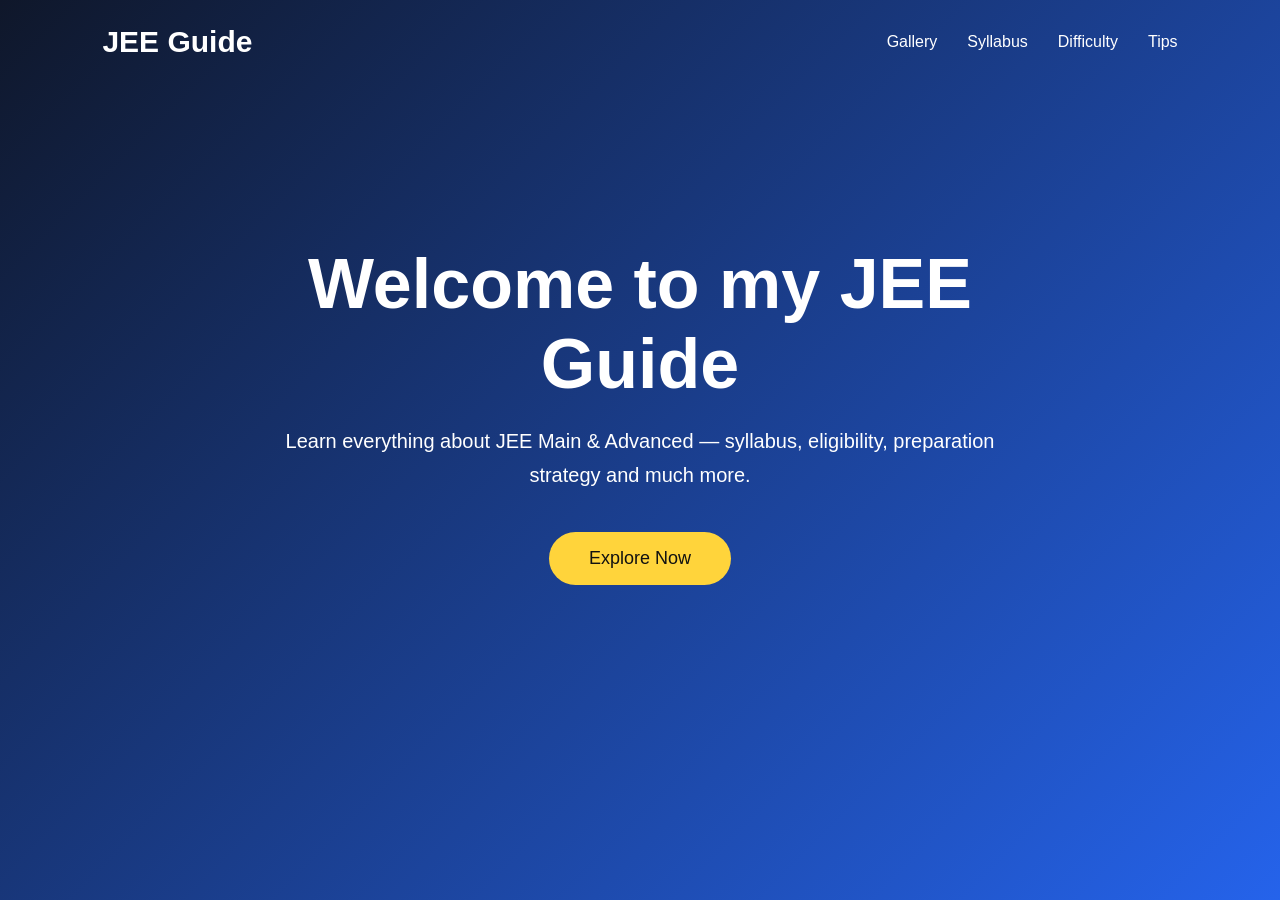
==== index.html @ aead8a6f "Initial JEE Guide website Added the first version of the JEE Guide website with the initial layout a" ====
<!DOCTYPE html>
<html lang="en">
<head>
    <meta charset="UTF-8">
    <meta name="viewport" content="width=device-width, initial-scale=1.0">
    <title>JEE Guide</title>

    <link rel="stylesheet" href="style.css">
</head>

<body>

    <section class="hero">

        <nav>
            <h2>JEE Guide</h2>

            <ul>
                <li><a href="gallery.html">Gallery</a></li>
                <li><a href="syllabus.html">Syllabus</a></li>
                <li><a href="difficulty.html">Difficulty</a></li>
                <li><a href="tips.html">Tips</a></li>
            </ul>
        </nav>

        <div class="hero-content">

            <h1>Welcome to my JEE Guide</h1>

            <p>
                Learn everything about JEE Main & Advanced —
                syllabus, eligibility, preparation strategy and much more.
            </p>

            <a href="explore.html">
<button>Explore Now</button>
</a>

        </div>

    </section>

<script src="script.js"></script>

</body>
</html>
---- style.css ----
*{
    margin:0;
    padding:0;
    box-sizing:border-box;
    font-family:Arial, Helvetica, sans-serif;
}

body{
    background:#f4f7fb;
}

.hero{
    min-height:100vh;
    background:linear-gradient(135deg,#0f172a,#2563eb);
    color:white;
}

nav{
    display:flex;
    justify-content:space-between;
    align-items:center;
    padding:25px 8%;
}

nav h2{
    font-size:30px;
}

nav ul{
    display:flex;
    list-style:none;
}

nav ul li{
    margin-left:30px;
}

nav a{
    color:white;
    text-decoration:none;
    transition:.3s;
}

nav a:hover{
    color:#ffd43b;
}

.hero-content{
    text-align:center;
    max-width:800px;
    margin:140px auto;
    padding:20px;
}

.hero-content h1{
    font-size:70px;
    margin-bottom:20px;
}

.hero-content p{
    font-size:20px;
    line-height:1.7;
    margin-bottom:40px;
}

button{
    background:#ffd43b;
    color:#111;
    border:none;
    padding:16px 40px;
    border-radius:40px;
    font-size:18px;
    cursor:pointer;
    transition:.3s;
}

button:hover{
    transform:scale(1.08);
    background:white;
}
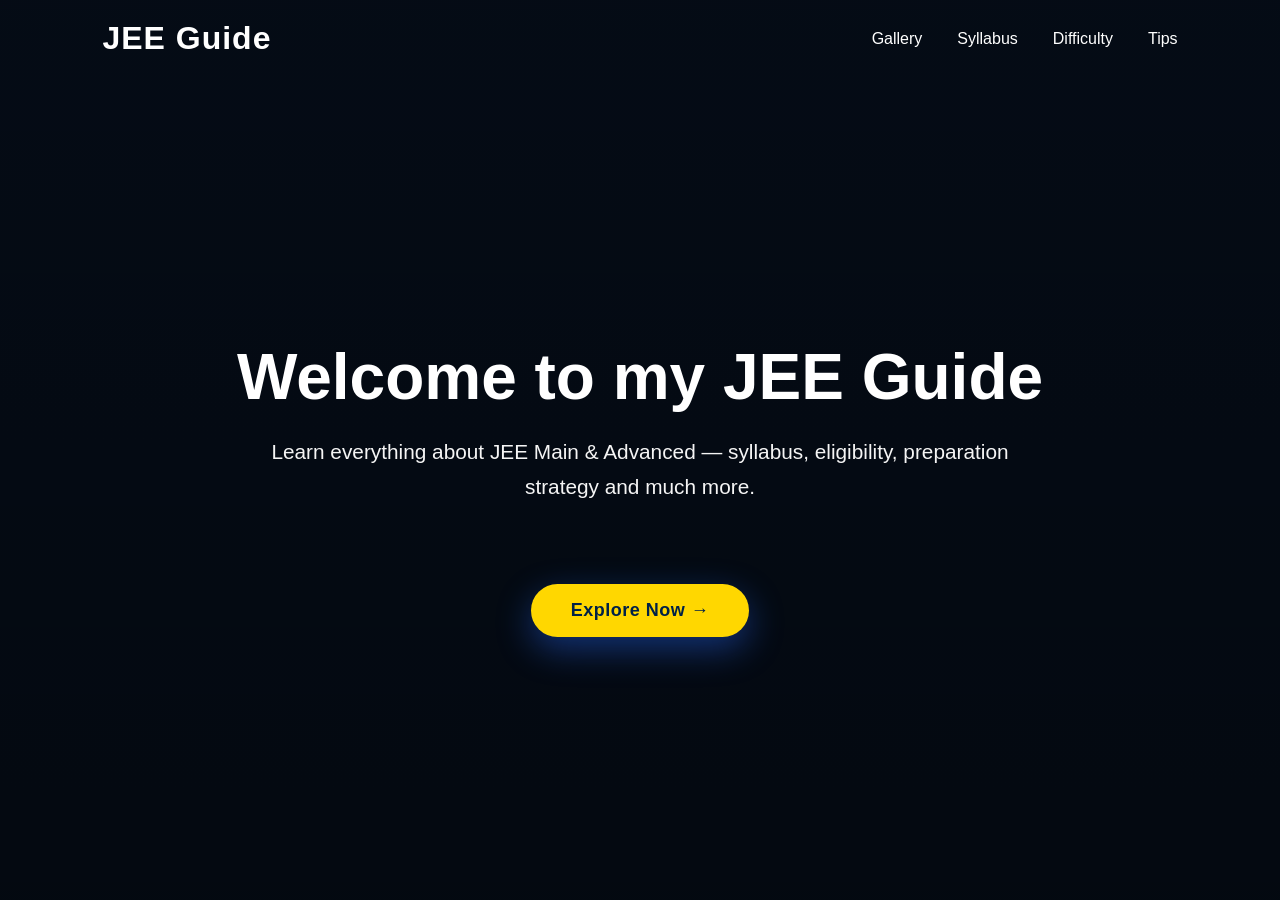
==== commit dc374ab1: "update jee guide website" ====
--- a/index.html
+++ b/index.html
@@ -32,8 +32,11 @@
                 syllabus, eligibility, preparation strategy and much more.
             </p>
 
-            <a href="explore.html">
-<button>Explore Now</button>
+            <a href="explore.html" class="explore-btn">
+    Explore Now →
+</a>
+
+</a>
 </a>
 
         </div>
--- a/style.css
+++ b/style.css
@@ -1,3 +1,7 @@
+/* =========================
+   RESET
+========================= */
+
 *{
     margin:0;
     padding:0;
@@ -5,76 +9,339 @@
     font-family:Arial, Helvetica, sans-serif;
 }
 
+html{
+    scroll-behavior:smooth;
+}
+
 body{
-    background:#f4f7fb;
-}
+    overflow-x:hidden;
+    background:#0a192f;
+}
+
+/* =========================
+   HERO
+========================= */
 
 .hero{
+
     min-height:100vh;
-    background:linear-gradient(135deg,#0f172a,#2563eb);
+
+    background:linear-gradient(rgba(0,0,0,.55),rgba(0,0,0,.65)),
+    url("images/background.jpg");
+
+    background-size:cover;
+    background-position:center;
+    background-repeat:no-repeat;
+
+    display:flex;
+    flex-direction:column;
+
+}
+
+/* =========================
+   NAVBAR
+========================= */
+
+nav{
+
+    width:100%;
+
+    display:flex;
+
+    justify-content:space-between;
+
+    align-items:center;
+
+    padding:20px 8%;
+
+}
+
+nav h2{
+
     color:white;
-}
+
+    font-size:2rem;
+
+    letter-spacing:1px;
+
+}
+
+nav ul{
+
+    display:flex;
+
+    list-style:none;
+
+    gap:35px;
+
+}
+
+nav a{
+
+    color:white;
+
+    text-decoration:none;
+
+    font-size:1rem;
+
+    transition:.3s;
+
+}
+
+nav a:hover{
+
+    color:#FFD700;
+
+}
+
+/* =========================
+   HERO CONTENT
+========================= */
+
+.hero-content{
+
+    flex:1;
+
+    display:flex;
+
+    flex-direction:column;
+
+    justify-content:center;
+
+    align-items:center;
+
+    text-align:center;
+
+    padding:30px;
+
+}
+
+.hero-content h1{
+
+    font-size:4rem;
+
+    color:white;
+
+    margin-bottom:20px;
+
+}
+
+.hero-content p{
+
+    color:#f5f5f5;
+
+    font-size:1.3rem;
+
+    max-width:750px;
+
+    line-height:1.7;
+
+    margin-bottom:40px;
+
+}
+
+.hero-content a{
+
+    display:inline-block;
+
+    padding:16px 40px;
+
+    text-decoration:none;
+
+    background:#FFD700;
+
+    color:#002147;
+
+    font-weight:bold;
+
+    border-radius:40px;
+
+    transition:.3s;
+
+}
+
+.hero-content a:hover{
+
+    background:white;
+
+    transform:translateY(-4px);
+
+}
+
+/* =========================
+   TABLETS
+========================= */
+
+@media (max-width:992px){
 
 nav{
-    display:flex;
-    justify-content:space-between;
-    align-items:center;
-    padding:25px 8%;
+
+    padding:20px 5%;
+
+}
+
+nav ul{
+
+    gap:20px;
+
+}
+
+.hero-content h1{
+
+    font-size:3rem;
+
+}
+
+.hero-content p{
+
+    font-size:1.1rem;
+
+}
+
+}
+
+/* =========================
+   MOBILE
+========================= */
+
+@media (max-width:768px){
+
+nav{
+
+    flex-direction:column;
+
+    gap:20px;
+
 }
 
 nav h2{
-    font-size:30px;
+
+    font-size:1.8rem;
+
 }
 
 nav ul{
-    display:flex;
-    list-style:none;
-}
-
-nav ul li{
-    margin-left:30px;
+
+    flex-wrap:wrap;
+
+    justify-content:center;
+
+    gap:15px;
+
 }
 
 nav a{
+
+    font-size:.95rem;
+
+}
+
+.hero-content{
+
+    padding:25px;
+
+}
+
+.hero-content h1{
+
+    font-size:2.3rem;
+
+    line-height:1.3;
+
+}
+
+.hero-content p{
+
+    font-size:1rem;
+
+    line-height:1.7;
+
+}
+
+.hero-content a{
+
+    padding:14px 32px;
+
+}
+
+}
+
+/* =========================
+   SMALL PHONES
+========================= */
+
+@media (max-width:480px){
+
+.hero-content h1{
+
+    font-size:1.9rem;
+
+}
+
+.hero-content p{
+
+    font-size:.95rem;
+
+}
+
+nav{
+
+    padding:15px;
+
+}
+
+nav ul{
+
+    gap:10px;
+
+}
+
+}
+
+/* ===========================
+   EXPLORE BUTTON
+=========================== */
+
+.explore-btn{
+
+    display:inline-block;
+
+    margin-top:40px;
+
+    padding:18px 42px;
+
+    background:linear-gradient(135deg,#2563eb,#1d4ed8);
+
     color:white;
+
     text-decoration:none;
-    transition:.3s;
-}
-
-nav a:hover{
-    color:#ffd43b;
-}
-
-.hero-content{
-    text-align:center;
-    max-width:800px;
-    margin:140px auto;
-    padding:20px;
-}
-
-.hero-content h1{
-    font-size:70px;
-    margin-bottom:20px;
-}
-
-.hero-content p{
-    font-size:20px;
-    line-height:1.7;
-    margin-bottom:40px;
-}
-
-button{
-    background:#ffd43b;
-    color:#111;
-    border:none;
-    padding:16px 40px;
-    border-radius:40px;
+
     font-size:18px;
-    cursor:pointer;
-    transition:.3s;
-}
-
-button:hover{
-    transform:scale(1.08);
-    background:white;
+
+    font-weight:700;
+
+    letter-spacing:.5px;
+
+    border-radius:50px;
+
+    transition:.35s ease;
+
+    box-shadow:0 12px 35px rgba(37,99,235,.45);
+
+}
+
+.explore-btn:hover{
+
+    transform:translateY(-6px) scale(1.05);
+
+    background:linear-gradient(135deg,#3b82f6,#2563eb);
+
+    box-shadow:0 20px 45px rgba(37,99,235,.6);
+
+}
+
+.explore-btn:active{
+
+    transform:scale(.97);
+
 }
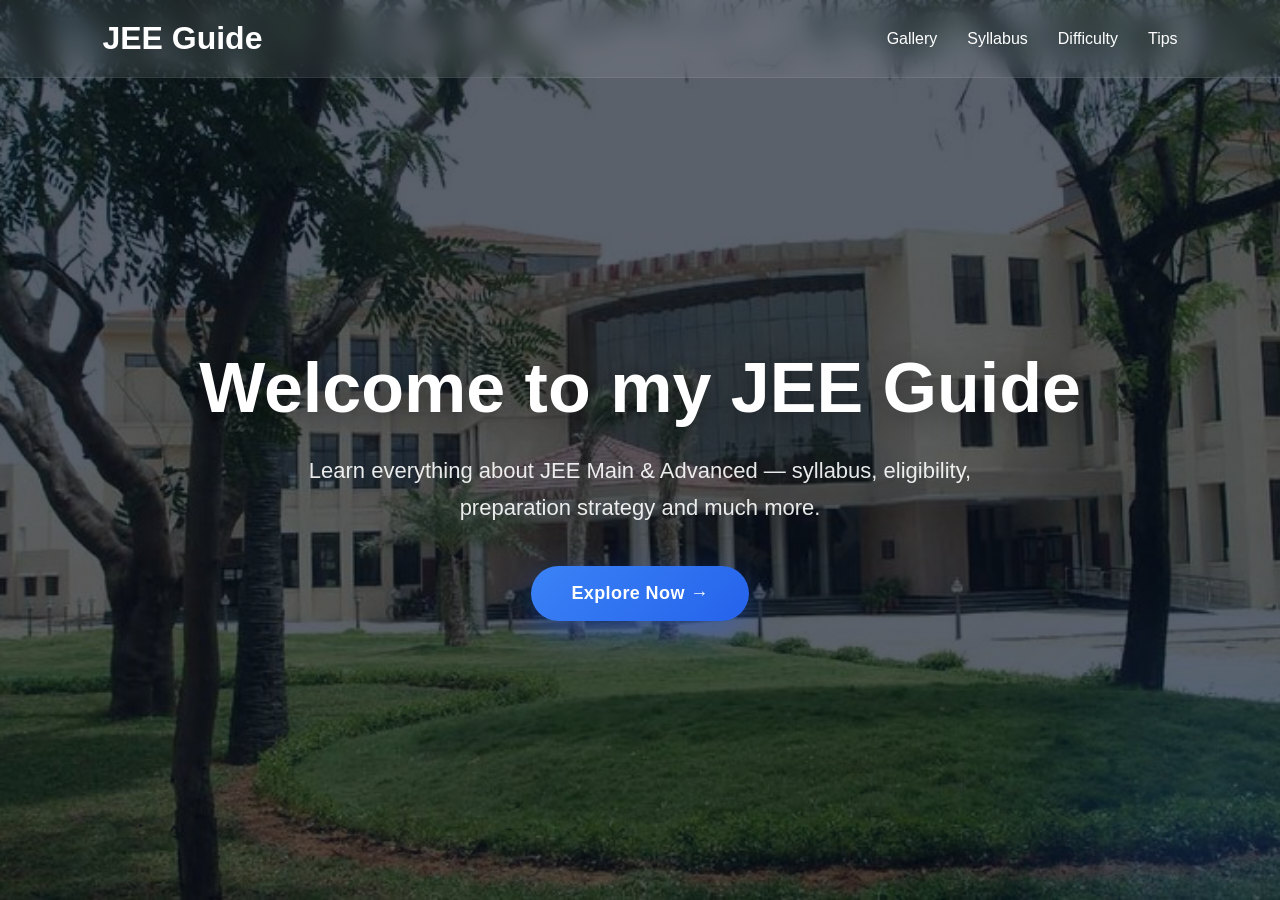
==== commit 47844aa1: "edited home page" ====
--- a/index.html
+++ b/index.html
@@ -1,49 +1,85 @@
 <!DOCTYPE html>
 <html lang="en">
+
 <head>
+
     <meta charset="UTF-8">
-    <meta name="viewport" content="width=device-width, initial-scale=1.0">
+
+    <meta name="viewport"
+          content="width=device-width, initial-scale=1.0">
+
+    <meta name="description"
+          content="JEE Guide — Learn about JEE Main and Advanced, syllabus, eligibility, preparation, IITs, NITs, IIITs and more.">
+
     <title>JEE Guide</title>
 
     <link rel="stylesheet" href="style.css">
+
 </head>
 
 <body>
 
     <section class="hero">
 
+        
+
+        <!-- Navigation -->
+
         <nav>
+
             <h2>JEE Guide</h2>
 
             <ul>
-                <li><a href="gallery.html">Gallery</a></li>
-                <li><a href="syllabus.html">Syllabus</a></li>
-                <li><a href="difficulty.html">Difficulty</a></li>
-                <li><a href="tips.html">Tips</a></li>
+
+                <li>
+                    <a href="gallery.html">Gallery</a>
+                </li>
+
+                <li>
+                    <a href="syllabus.html">Syllabus</a>
+                </li>
+
+                <li>
+                    <a href="difficulty.html">Difficulty</a>
+                </li>
+
+                <li>
+                    <a href="tips.html">Tips</a>
+                </li>
+
             </ul>
+
         </nav>
+
+
+        <!-- Hero Content -->
 
         <div class="hero-content">
 
-            <h1>Welcome to my JEE Guide</h1>
+            <h1>
+                Welcome to my JEE Guide
+            </h1>
 
             <p>
                 Learn everything about JEE Main & Advanced —
-                syllabus, eligibility, preparation strategy and much more.
+                syllabus, eligibility, preparation strategy
+                and much more.
             </p>
 
-            <a href="explore.html" class="explore-btn">
-    Explore Now →
-</a>
-
-</a>
-</a>
+            <a
+                href="explore.html"
+                class="explore-btn"
+            >
+                Explore Now →
+            </a>
 
         </div>
 
     </section>
 
-<script src="script.js"></script>
+
+    <script src="script.js"></script>
 
 </body>
+
 </html>
--- a/style.css
+++ b/style.css
@@ -1,12 +1,11 @@
-/* =========================
+/* ===========================
    RESET
-========================= */
+=========================== */
 
 *{
     margin:0;
     padding:0;
     box-sizing:border-box;
-    font-family:Arial, Helvetica, sans-serif;
 }
 
 html{
@@ -14,334 +13,579 @@
 }
 
 body{
+    font-family:Arial, Helvetica, sans-serif;
+    background:#081c3d;
+    color:white;
     overflow-x:hidden;
-    background:#0a192f;
-}
-
-/* =========================
-   HERO
-========================= */
+}
+
+
+/* ===========================
+   HERO SECTION
+=========================== */
 
 .hero{
 
+    position:relative;
+
     min-height:100vh;
 
-    background:linear-gradient(rgba(0,0,0,.55),rgba(0,0,0,.65)),
-    url("images/background.jpg");
+    width:100%;
+
+    overflow:hidden;
+
+    background-image:
+        linear-gradient(
+            rgba(3, 12, 28, 0.65),
+            rgba(3, 12, 28, 0.65)
+        ),
+        url("images/image13.jfif");
 
     background-size:cover;
+
     background-position:center;
+
     background-repeat:no-repeat;
 
+}
+
+
+/* ===========================
+   FLOATING JEE LOGO
+=========================== */
+
+.floating-image-13{
+
+    position:absolute;
+
+    width:500px;
+
+    height:500px;
+
+    object-fit:contain;
+
+    top:50%;
+
+    left:50%;
+
+    transform:translate(-50%,-50%);
+
+    opacity:.13;
+
+    filter:blur(6px);
+
+    z-index:0;
+
+    pointer-events:none;
+
+    animation:floatJEE 7s ease-in-out infinite;
+
+}
+
+
+/* Floating animation */
+
+@keyframes floatJEE{
+
+    0%{
+
+        transform:
+            translate(-50%,-50%)
+            translateY(0);
+
+    }
+
+    50%{
+
+        transform:
+            translate(-50%,-50%)
+            translateY(-25px)
+            rotate(2deg);
+
+    }
+
+    100%{
+
+        transform:
+            translate(-50%,-50%)
+            translateY(0);
+
+    }
+
+}
+
+
+/* ===========================
+   NAVIGATION
+=========================== */
+
+nav{
+
+    position:relative;
+
+    z-index:5;
+
     display:flex;
+
+    justify-content:space-between;
+
+    align-items:center;
+
+    padding:20px 8%;
+
+    background:rgba(255,255,255,.08);
+
+    backdrop-filter:blur(12px);
+
+    -webkit-backdrop-filter:blur(12px);
+
+    border-bottom:1px solid rgba(255,255,255,.08);
+
+}
+
+
+nav h2{
+
+    font-size:32px;
+
+    color:white;
+
+    white-space:nowrap;
+
+}
+
+
+nav ul{
+
+    display:flex;
+
+    list-style:none;
+
+    align-items:center;
+
+    gap:30px;
+
+}
+
+
+nav li{
+
+    margin:0;
+
+}
+
+
+nav a{
+
+    text-decoration:none;
+
+    color:white;
+
+    font-size:16px;
+
+    transition:.3s ease;
+
+}
+
+
+nav a:hover{
+
+    color:#ffd43b;
+
+}
+
+
+/* ===========================
+   HERO CONTENT
+=========================== */
+
+.hero-content{
+
+    position:relative;
+
+    z-index:2;
+
+    min-height:calc(100vh - 85px);
+
+    display:flex;
+
     flex-direction:column;
 
-}
-
-/* =========================
-   NAVBAR
-========================= */
-
-nav{
-
-    width:100%;
-
-    display:flex;
-
-    justify-content:space-between;
+    justify-content:center;
 
     align-items:center;
 
-    padding:20px 8%;
-
-}
-
-nav h2{
+    text-align:center;
+
+    padding:60px 20px;
+
+}
+
+
+.hero-content h1{
+
+    font-size:clamp(40px,6vw,70px);
+
+    line-height:1.1;
+
+    margin-bottom:25px;
+
+    text-shadow:
+        0 5px 25px rgba(0,0,0,.35);
+
+    animation:heroTitle 1s ease forwards;
+
+}
+
+
+.hero-content p{
+
+    max-width:750px;
+
+    font-size:clamp(17px,2vw,22px);
+
+    line-height:1.7;
+
+    color:rgba(255,255,255,.9);
+
+    animation:heroText 1.2s ease forwards;
+
+}
+
+
+/* ===========================
+   HERO TEXT ANIMATIONS
+=========================== */
+
+@keyframes heroTitle{
+
+    from{
+
+        opacity:0;
+
+        transform:translateY(35px);
+
+    }
+
+    to{
+
+        opacity:1;
+
+        transform:translateY(0);
+
+    }
+
+}
+
+
+@keyframes heroText{
+
+    from{
+
+        opacity:0;
+
+        transform:translateY(25px);
+
+    }
+
+    to{
+
+        opacity:1;
+
+        transform:translateY(0);
+
+    }
+
+}
+
+
+/* ===========================
+   EXPLORE BUTTON
+=========================== */
+
+.explore-btn{
+
+    display:inline-flex;
+
+    justify-content:center;
+
+    align-items:center;
+
+    margin-top:40px;
+
+    padding:17px 40px;
+
+    background:linear-gradient(
+        135deg,
+        #3b82f6,
+        #2563eb
+    );
 
     color:white;
 
-    font-size:2rem;
-
-    letter-spacing:1px;
-
-}
-
-nav ul{
-
-    display:flex;
-
-    list-style:none;
-
-    gap:35px;
-
-}
-
-nav a{
-
-    color:white;
-
     text-decoration:none;
 
-    font-size:1rem;
-
-    transition:.3s;
-
-}
-
-nav a:hover{
-
-    color:#FFD700;
-
-}
-
-/* =========================
-   HERO CONTENT
-========================= */
-
-.hero-content{
-
-    flex:1;
-
-    display:flex;
-
-    flex-direction:column;
-
-    justify-content:center;
-
-    align-items:center;
-
-    text-align:center;
-
-    padding:30px;
-
-}
-
-.hero-content h1{
-
-    font-size:4rem;
-
-    color:white;
-
-    margin-bottom:20px;
-
-}
-
-.hero-content p{
-
-    color:#f5f5f5;
-
-    font-size:1.3rem;
-
-    max-width:750px;
-
-    line-height:1.7;
-
-    margin-bottom:40px;
-
-}
-
-.hero-content a{
-
-    display:inline-block;
-
-    padding:16px 40px;
-
-    text-decoration:none;
-
-    background:#FFD700;
-
-    color:#002147;
-
-    font-weight:bold;
-
-    border-radius:40px;
-
-    transition:.3s;
-
-}
-
-.hero-content a:hover{
-
-    background:white;
-
-    transform:translateY(-4px);
-
-}
-
-/* =========================
-   TABLETS
-========================= */
-
-@media (max-width:992px){
-
-nav{
-
-    padding:20px 5%;
-
-}
-
-nav ul{
-
-    gap:20px;
-
-}
-
-.hero-content h1{
-
-    font-size:3rem;
-
-}
-
-.hero-content p{
-
-    font-size:1.1rem;
-
-}
-
-}
-
-/* =========================
+    font-size:18px;
+
+    font-weight:700;
+
+    letter-spacing:.4px;
+
+    border-radius:50px;
+
+    box-shadow:
+        0 12px 35px rgba(37,99,235,.45);
+
+    transition:.35s ease;
+
+    animation:
+        buttonAppear 1.4s ease forwards;
+
+}
+
+
+.explore-btn:hover{
+
+    transform:
+        translateY(-6px)
+        scale(1.05);
+
+    background:linear-gradient(
+        135deg,
+        #60a5fa,
+        #2563eb
+    );
+
+    box-shadow:
+        0 20px 45px rgba(37,99,235,.6);
+
+}
+
+
+.explore-btn:active{
+
+    transform:scale(.97);
+
+}
+
+
+@keyframes buttonAppear{
+
+    from{
+
+        opacity:0;
+
+        transform:translateY(25px);
+
+    }
+
+    to{
+
+        opacity:1;
+
+        transform:translateY(0);
+
+    }
+
+}
+
+
+/* ===========================
+   BACKGROUND GLOW
+=========================== */
+
+.hero::after{
+
+    content:"";
+
+    position:absolute;
+
+    width:350px;
+
+    height:350px;
+
+    border-radius:50%;
+
+    background:rgba(59,130,246,.15);
+
+    filter:blur(80px);
+
+    right:-120px;
+
+    bottom:-120px;
+
+    pointer-events:none;
+
+    z-index:0;
+
+}
+
+
+/* ===========================
    MOBILE
-========================= */
-
-@media (max-width:768px){
-
-nav{
-
-    flex-direction:column;
-
-    gap:20px;
-
-}
-
-nav h2{
-
-    font-size:1.8rem;
-
-}
-
-nav ul{
-
-    flex-wrap:wrap;
-
-    justify-content:center;
-
-    gap:15px;
-
-}
-
-nav a{
-
-    font-size:.95rem;
-
-}
-
-.hero-content{
-
-    padding:25px;
-
-}
-
-.hero-content h1{
-
-    font-size:2.3rem;
-
-    line-height:1.3;
-
-}
-
-.hero-content p{
-
-    font-size:1rem;
-
-    line-height:1.7;
-
-}
-
-.hero-content a{
-
-    padding:14px 32px;
-
-}
-
-}
-
-/* =========================
+=========================== */
+
+@media(max-width:768px){
+
+    nav{
+
+        flex-direction:column;
+
+        padding:18px 20px;
+
+        gap:15px;
+
+    }
+
+
+    nav h2{
+
+        font-size:28px;
+
+    }
+
+
+    nav ul{
+
+        gap:18px;
+
+        flex-wrap:wrap;
+
+        justify-content:center;
+
+    }
+
+
+    nav a{
+
+        font-size:14px;
+
+    }
+
+
+    .hero-content{
+
+        min-height:calc(100vh - 130px);
+
+        padding:50px 20px;
+
+    }
+
+
+    .hero-content h1{
+
+        font-size:42px;
+
+    }
+
+
+    .hero-content p{
+
+        font-size:17px;
+
+        line-height:1.6;
+
+    }
+
+
+    .floating-jee-logo{
+
+        width:360px;
+
+        height:360px;
+
+        opacity:.11;
+
+    }
+
+
+    .explore-btn{
+
+        padding:16px 34px;
+
+        font-size:17px;
+
+    }
+
+}
+
+
+/* ===========================
    SMALL PHONES
-========================= */
-
-@media (max-width:480px){
-
-.hero-content h1{
-
-    font-size:1.9rem;
-
-}
-
-.hero-content p{
-
-    font-size:.95rem;
-
-}
-
-nav{
-
-    padding:15px;
-
-}
-
-nav ul{
-
-    gap:10px;
-
-}
-
-}
-
-/* ===========================
-   EXPLORE BUTTON
-=========================== */
-
-.explore-btn{
-
-    display:inline-block;
-
-    margin-top:40px;
-
-    padding:18px 42px;
-
-    background:linear-gradient(135deg,#2563eb,#1d4ed8);
-
-    color:white;
-
-    text-decoration:none;
-
-    font-size:18px;
-
-    font-weight:700;
-
-    letter-spacing:.5px;
-
-    border-radius:50px;
-
-    transition:.35s ease;
-
-    box-shadow:0 12px 35px rgba(37,99,235,.45);
-
-}
-
-.explore-btn:hover{
-
-    transform:translateY(-6px) scale(1.05);
-
-    background:linear-gradient(135deg,#3b82f6,#2563eb);
-
-    box-shadow:0 20px 45px rgba(37,99,235,.6);
-
-}
-
-.explore-btn:active{
-
-    transform:scale(.97);
+=========================== */
+
+@media(max-width:450px){
+
+    nav{
+
+        padding:16px 12px;
+
+    }
+
+
+    nav h2{
+
+        font-size:25px;
+
+    }
+
+
+    nav ul{
+
+        gap:12px;
+
+    }
+
+
+    nav a{
+
+        font-size:13px;
+
+    }
+
+
+    .hero-content{
+
+        padding:40px 16px;
+
+    }
+
+
+    .hero-content h1{
+
+        font-size:34px;
+
+    }
+
+
+    .hero-content p{
+
+        font-size:16px;
+
+    }
+
+
+    .floating-jee-logo{
+
+        width:280px;
+
+        height:280px;
+
+        opacity:.10;
+
+        filter:blur(5px);
+
+    }
+
+
+    .explore-btn{
+
+        margin-top:30px;
+
+        padding:15px 30px;
+
+        font-size:16px;
+
+    }
 
 }
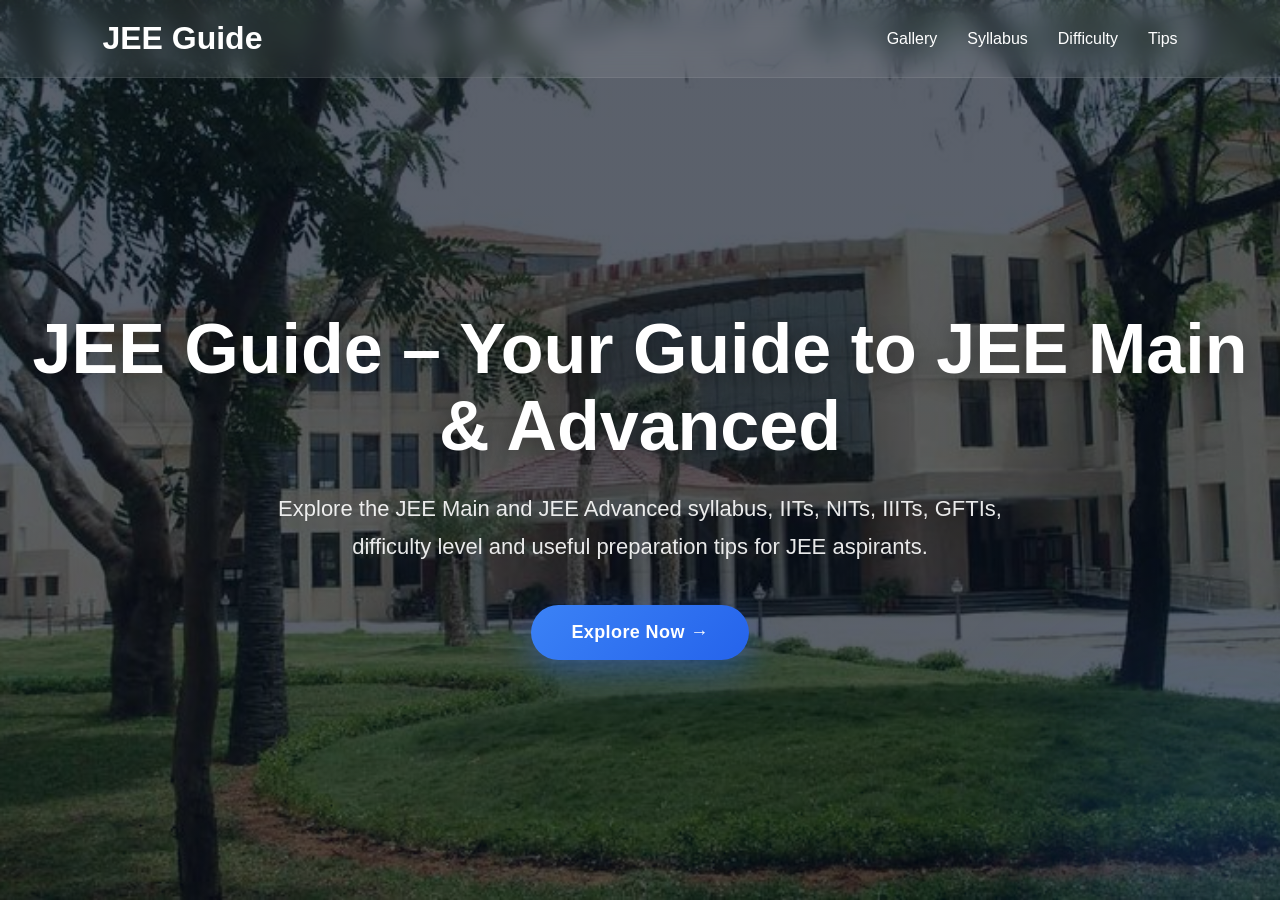
==== commit 4df6645c: "Add files via upload" ====
--- a/index.html
+++ b/index.html
@@ -8,77 +8,89 @@
     <meta name="viewport"
           content="width=device-width, initial-scale=1.0">
 
+    <!-- SEO Description -->
     <meta name="description"
-          content="JEE Guide — Learn about JEE Main and Advanced, syllabus, eligibility, preparation, IITs, NITs, IIITs and more.">
+          content="JEE Guide is a resource for JEE Main and JEE Advanced aspirants, covering the JEE syllabus, IITs, NITs, IIITs, GFTIs, difficulty level and preparation tips.">
 
-    <title>JEE Guide</title>
+    <!-- Canonical URL -->
+    <link rel="canonical"
+          href="https://rajputaadarshsingh24-bot.github.io/JEE-guide/">
 
+    <!-- Page Title -->
+    <title>JEE Guide – JEE Main Syllabus, IITs, NITs & Preparation</title>
+
+    <!-- CSS -->
     <link rel="stylesheet" href="style.css">
 
 </head>
 
+
 <body>
 
-    <section class="hero">
 
-        
-
-        <!-- Navigation -->
-
-        <nav>
-
-            <h2>JEE Guide</h2>
-
-            <ul>
-
-                <li>
-                    <a href="gallery.html">Gallery</a>
-                </li>
-
-                <li>
-                    <a href="syllabus.html">Syllabus</a>
-                </li>
-
-                <li>
-                    <a href="difficulty.html">Difficulty</a>
-                </li>
-
-                <li>
-                    <a href="tips.html">Tips</a>
-                </li>
-
-            </ul>
-
-        </nav>
+<section class="hero">
 
 
-        <!-- Hero Content -->
+    <!-- Navigation -->
 
-        <div class="hero-content">
+    <nav>
 
-            <h1>
-                Welcome to my JEE Guide
-            </h1>
+        <h2>JEE Guide</h2>
 
-            <p>
-                Learn everything about JEE Main & Advanced —
-                syllabus, eligibility, preparation strategy
-                and much more.
-            </p>
+        <ul>
 
-            <a
-                href="explore.html"
-                class="explore-btn"
-            >
-                Explore Now →
-            </a>
+            <li>
+                <a href="gallery.html">Gallery</a>
+            </li>
 
-        </div>
+            <li>
+                <a href="syllabus.html">Syllabus</a>
+            </li>
 
-    </section>
+            <li>
+                <a href="difficulty.html">Difficulty</a>
+            </li>
+
+            <li>
+                <a href="tips.html">Tips</a>
+            </li>
+
+        </ul>
+
+    </nav>
 
 
-    <script src="script.js"></script>
+    <!-- Hero Content -->
+
+    <div class="hero-content">
+
+        <h1>
+            JEE Guide – Your Guide to JEE Main & Advanced
+        </h1>
+
+        <p>
+            Explore the JEE Main and JEE Advanced syllabus,
+            IITs, NITs, IIITs, GFTIs, difficulty level and
+            useful preparation tips for JEE aspirants.
+        </p>
+
+        <a
+            href="explore.html"
+            class="explore-btn"
+        >
+            Explore Now →
+        </a>
+
+    </div>
+
+
+</section>
+
+
+<!-- JavaScript -->
+
+<script src="script.js"></script>
+
 
 </body>
 
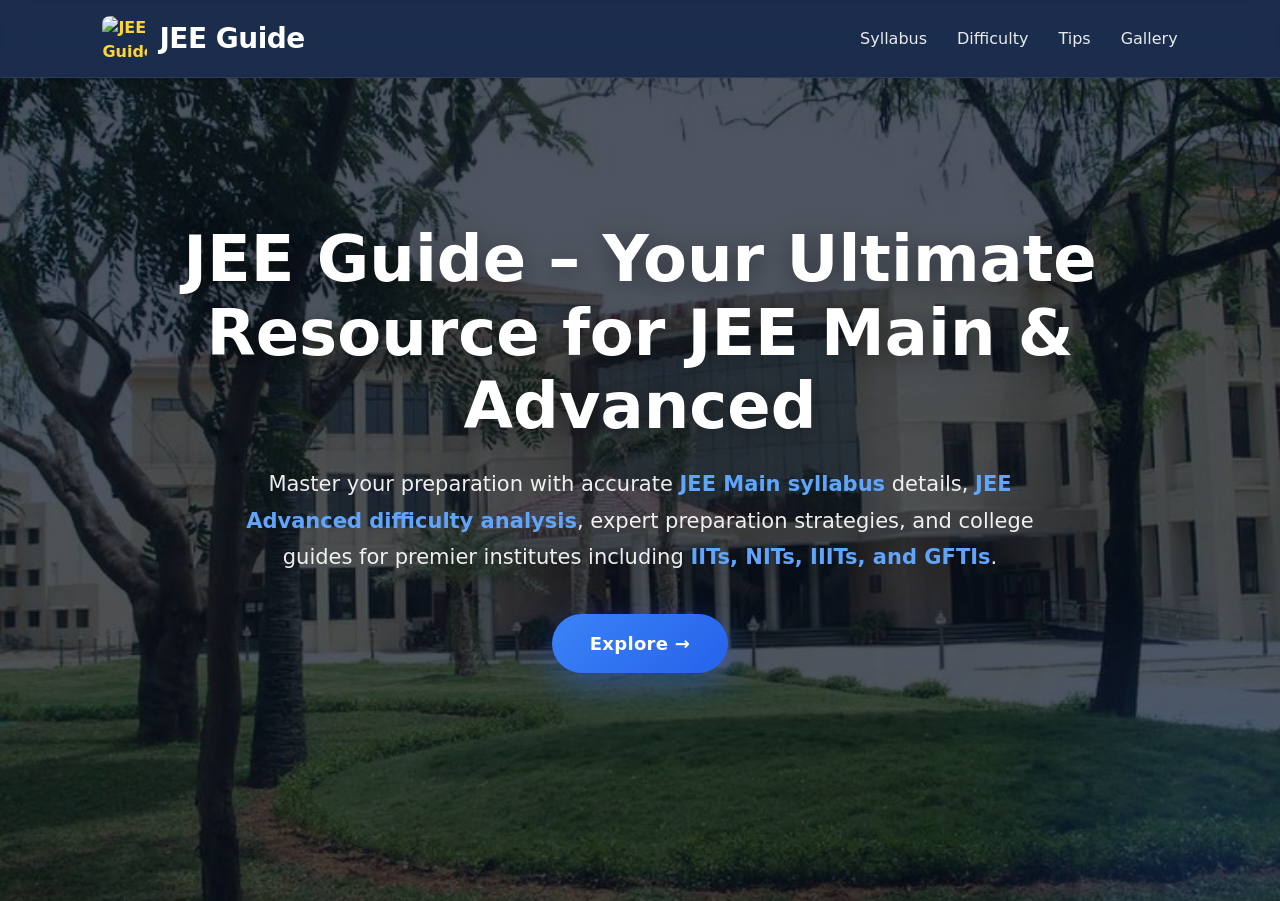
==== commit e32cddaa: "Add files via upload" ====
--- a/index.html
+++ b/index.html
@@ -2,95 +2,130 @@
 <html lang="en">
 
 <head>
+    <meta charset="UTF-8">
+    <meta name="viewport" content="width=device-width, initial-scale=1.0">
 
-    <meta charset="UTF-8">
+    <!-- Primary SEO Metadata -->
+    <title>JEE Guide – JEE Main & Advanced Syllabus, IITs, NITs & Preparation Tips</title>
+    <meta name="description" content="Complete JEE Guide for aspirants: Explore official JEE Main & Advanced syllabus, exam difficulty levels, expert preparation tips, and cutoffs for IITs, NITs, IIITs, and GFTIs.">
+    <meta name="keywords" content="JEE Main syllabus, JEE Advanced syllabus, what is JEE, IIT admissions, NIT cutoffs, JEE preparation tips, JEE difficulty level, IIITs, GFTIs">
+    <meta name="author" content="JEE Guide">
+    <meta name="robots" content="index, follow, max-image-preview:large, max-snippet:-1, max-video-preview:-1">
+    
+    <!-- Canonical URL -->
+    <link rel="canonical" href="https://rajputaadarshsingh24-bot.github.io/JEE-guide/">
 
-    <meta name="viewport"
-          content="width=device-width, initial-scale=1.0">
+    <!-- Open Graph / Facebook -->
+    <meta property="og:type" content="website">
+    <meta property="og:url" content="https://rajputaadarshsingh24-bot.github.io/JEE-guide/">
+    <meta property="og:title" content="JEE Guide – JEE Main & Advanced Syllabus, IITs, NITs & Preparation Tips">
+    <meta property="og:description" content="Your ultimate portal for JEE Main & Advanced prep, complete syllabus breakdown, college selection guides for IITs, NITs, IIITs, GFTIs, and expert tips.">
+    <meta property="og:image" content="https://rajputaadarshsingh24-bot.github.io/JEE-guide/images/logo.png">
 
-    <!-- SEO Description -->
-    <meta name="description"
-          content="JEE Guide is a resource for JEE Main and JEE Advanced aspirants, covering the JEE syllabus, IITs, NITs, IIITs, GFTIs, difficulty level and preparation tips.">
+    <!-- Twitter Cards -->
+    <meta name="twitter:card" content="summary_large_image">
+    <meta name="twitter:url" content="https://rajputaadarshsingh24-bot.github.io/JEE-guide/">
+    <meta name="twitter:title" content="JEE Guide – JEE Main & Advanced Syllabus, IITs, NITs & Preparation">
+    <meta name="twitter:description" content="Master your JEE Main & Advanced preparation. Get detailed syllabus, IIT/NIT info, difficulty insights, and proven study tips.">
+    <meta name="twitter:image" content="https://rajputaadarshsingh24-bot.github.io/JEE-guide/images/logo.png">
 
-    <!-- Canonical URL -->
-    <link rel="canonical"
-          href="https://rajputaadarshsingh24-bot.github.io/JEE-guide/">
+    <!-- Favicon -->
+    <link rel="icon" type="image/png" href="images/logo.png">
 
-    <!-- Page Title -->
-    <title>JEE Guide – JEE Main Syllabus, IITs, NITs & Preparation</title>
-
-    <!-- CSS -->
+    <!-- Stylesheets -->
     <link rel="stylesheet" href="style.css">
 
+    <!-- Structured Data: JSON-LD Schema -->
+    <script type="application/ld+json">
+    {
+      "@context": "https://schema.org",
+      "@graph": [
+        {
+          "@type": "WebSite",
+          "@id": "https://rajputaadarshsingh24-bot.github.io/JEE-guide/#website",
+          "url": "https://rajputaadarshsingh24-bot.github.io/JEE-guide/",
+          "name": "JEE Guide",
+          "description": "Comprehensive resources, syllabus, and college guides for JEE Main and JEE Advanced aspirants.",
+          "inLanguage": "en-US"
+        },
+        {
+          "@type": "EducationalOrganization",
+          "@id": "https://rajputaadarshsingh24-bot.github.io/JEE-guide/#organization",
+          "name": "JEE Guide",
+          "url": "https://rajputaadarshsingh24-bot.github.io/JEE-guide/",
+          "logo": "https://rajputaadarshsingh24-bot.github.io/JEE-guide/images/logo.png",
+          "sameAs": []
+        },
+        {
+          "@type": "SiteNavigationElement",
+          "@id": "https://rajputaadarshsingh24-bot.github.io/JEE-guide/#navigation",
+          "name": ["Syllabus", "Difficulty Level", "Preparation Tips", "Gallery"],
+          "url": [
+            "https://rajputaadarshsingh24-bot.github.io/JEE-guide/syllabus.html",
+            "https://rajputaadarshsingh24-bot.github.io/JEE-guide/difficulty.html",
+            "https://rajputaadarshsingh24-bot.github.io/JEE-guide/tips.html",
+            "https://rajputaadarshsingh24-bot.github.io/JEE-guide/gallery.html"
+          ]
+        }
+      ]
+    }
+    </script>
 </head>
-
 
 <body>
 
+    <!-- Header Navigation -->
+    <header class="site-header">
+        <nav aria-label="Main Navigation">
+            <a href="index.html" class="brand-logo" aria-label="JEE Guide Homepage">
+                <img src="images/logo.png" alt="JEE Guide Logo - JEE Main and Advanced Exam Preparation" width="45" height="45" class="nav-logo">
+                <span class="brand-name">JEE Guide</span>
+            </a>
 
-<section class="hero">
+            <ul class="nav-links">
+                <li><a href="syllabus.html" title="JEE Main and Advanced Chapterwise Syllabus">Syllabus</a></li>
+                <li><a href="difficulty.html" title="JEE Exam Difficulty Analysis and Paper Pattern">Difficulty</a></li>
+                <li><a href="tips.html" title="JEE Preparation Strategy and Study Tips">Tips</a></li>
+                <li><a href="gallery.html" title="IITs, NITs, IIITs, and GFTIs Campus Gallery">Gallery</a></li>
+            </ul>
+        </nav>
+    </header>
 
+    <!-- Main Content -->
+    <main>
+        <section class="hero" aria-label="JEE Exam Overview Hero Section">
+            <!-- Background Decorative Watermark Logo -->
+            <img src="images/logo.png" alt="" class="floating-jee-logo" aria-hidden="true">
 
-    <!-- Navigation -->
+            <!-- Hero Content -->
+            <div class="hero-content">
+                <h1>JEE Guide – Your Ultimate Resource for JEE Main &amp; Advanced</h1>
+                <p>
+                    Master your preparation with accurate <strong>JEE Main syllabus</strong> details, <strong>JEE Advanced difficulty analysis</strong>, expert preparation strategies, and college guides for premier institutes including <strong>IITs, NITs, IIITs, and GFTIs</strong>.
+                </p>
 
-    <nav>
+                <a href="explore.html" class="explore-btn" title="Explore JEE Syllabus, Tips, and College Info">
+                    Explore &rarr;
+                </a>
+            </div>
+        </section>
 
-        <h2>JEE Guide</h2>
+        <!-- Hidden Keyword-Rich Section for Semantic Search Engines -->
+        <section class="seo-overview-content" style="display:none;">
+            <h2>What is JEE (Joint Entrance Examination)?</h2>
+            <p>The Joint Entrance Examination (JEE) is a national-level engineering entrance assessment in India comprising JEE Main and JEE Advanced for admissions into premier engineering colleges like IITs, NITs, IIITs, and GFTIs.</p>
+            <h3>Key Features Covered in JEE Guide</h3>
+            <ul>
+                <li>Complete JEE Main and JEE Advanced syllabus for Physics, Chemistry, and Mathematics.</li>
+                <li>Subject-wise difficulty analysis and chapter weightage insights.</li>
+                <li>Top preparation strategies, revision tips, and time-management guides.</li>
+                <li>Comprehensive directory of IITs, NITs, IIITs, and Centrally Funded Technical Institutes (GFTIs).</li>
+            </ul>
+        </section>
+    </main>
 
-        <ul>
-
-            <li>
-                <a href="gallery.html">Gallery</a>
-            </li>
-
-            <li>
-                <a href="syllabus.html">Syllabus</a>
-            </li>
-
-            <li>
-                <a href="difficulty.html">Difficulty</a>
-            </li>
-
-            <li>
-                <a href="tips.html">Tips</a>
-            </li>
-
-        </ul>
-
-    </nav>
-
-
-    <!-- Hero Content -->
-
-    <div class="hero-content">
-
-        <h1>
-            JEE Guide – Your Guide to JEE Main & Advanced
-        </h1>
-
-        <p>
-            Explore the JEE Main and JEE Advanced syllabus,
-            IITs, NITs, IIITs, GFTIs, difficulty level and
-            useful preparation tips for JEE aspirants.
-        </p>
-
-        <a
-            href="explore.html"
-            class="explore-btn"
-        >
-            Explore Now →
-        </a>
-
-    </div>
-
-
-</section>
-
-
-<!-- JavaScript -->
-
-<script src="script.js"></script>
-
+    <!-- JavaScript -->
+    <script src="script.js"></script>
 
 </body>
 
--- a/style.css
+++ b/style.css
@@ -1,591 +1,360 @@
 /* ===========================
-   RESET
-=========================== */
-
-*{
-    margin:0;
-    padding:0;
-    box-sizing:border-box;
-}
-
-html{
-    scroll-behavior:smooth;
-}
-
-body{
-    font-family:Arial, Helvetica, sans-serif;
-    background:#081c3d;
-    color:white;
-    overflow-x:hidden;
-}
-
+   RESET & CORE STYLES
+=========================== */
+
+* {
+    margin: 0;
+    padding: 0;
+    box-sizing: border-box;
+}
+
+html {
+    scroll-behavior: smooth;
+}
+
+body {
+    font-family: system-ui, -apple-system, BlinkMacSystemFont, 'Segoe UI', Roboto, Oxygen, Ubuntu, Cantarell, Arial, sans-serif;
+    background: #081c3d;
+    color: #ffffff;
+    overflow-x: hidden;
+    line-height: 1.5;
+}
+
+/* Accessibility Focus States */
+a:focus-visible {
+    outline: 2px solid #ffd43b;
+    outline-offset: 4px;
+}
+
+/* ===========================
+   HEADER & NAVIGATION
+=========================== */
+
+.site-header {
+    position: relative;
+    z-index: 10;
+}
+
+nav {
+    position: relative;
+    z-index: 5;
+    display: flex;
+    justify-content: space-between;
+    align-items: center;
+    padding: 16px 8%;
+    background: rgba(255, 255, 255, 0.08);
+    backdrop-filter: blur(12px);
+    -webkit-backdrop-filter: blur(12px);
+    border-bottom: 1px solid rgba(255, 255, 255, 0.08);
+}
+
+.brand-logo {
+    display: flex;
+    align-items: center;
+    gap: 12px;
+    text-decoration: none;
+}
+
+.nav-logo {
+    width: 45px;
+    height: 45px;
+    object-fit: contain;
+    border-radius: 8px;
+}
+
+.brand-name {
+    font-size: 28px;
+    font-weight: 700;
+    color: #ffffff;
+    white-space: nowrap;
+    letter-spacing: -0.5px;
+}
+
+nav ul {
+    display: flex;
+    list-style: none;
+    align-items: center;
+    gap: 30px;
+}
+
+nav li {
+    margin: 0;
+}
+
+nav a {
+    text-decoration: none;
+    color: rgba(255, 255, 255, 0.9);
+    font-size: 16px;
+    font-weight: 500;
+    transition: color 0.3s ease, transform 0.2s ease;
+}
+
+nav a:hover {
+    color: #ffd43b;
+}
 
 /* ===========================
    HERO SECTION
 =========================== */
 
-.hero{
-
-    position:relative;
-
-    min-height:100vh;
-
-    width:100%;
-
-    overflow:hidden;
-
+.hero {
+    position: relative;
+    min-height: calc(100vh - 77px);
+    width: 100%;
+    overflow: hidden;
     background-image:
         linear-gradient(
-            rgba(3, 12, 28, 0.65),
-            rgba(3, 12, 28, 0.65)
+            rgba(3, 12, 28, 0.70),
+            rgba(3, 12, 28, 0.70)
         ),
         url("images/image13.jfif");
-
-    background-size:cover;
-
-    background-position:center;
-
-    background-repeat:no-repeat;
-
-}
-
-
-/* ===========================
-   FLOATING JEE LOGO
-=========================== */
-
-.floating-image-13{
-
-    position:absolute;
-
-    width:500px;
-
-    height:500px;
-
-    object-fit:contain;
-
-    top:50%;
-
-    left:50%;
-
-    transform:translate(-50%,-50%);
-
-    opacity:.13;
-
-    filter:blur(6px);
-
-    z-index:0;
-
-    pointer-events:none;
-
-    animation:floatJEE 7s ease-in-out infinite;
-
-}
-
-
-/* Floating animation */
-
-@keyframes floatJEE{
-
-    0%{
-
-        transform:
-            translate(-50%,-50%)
-            translateY(0);
-
-    }
-
-    50%{
-
-        transform:
-            translate(-50%,-50%)
-            translateY(-25px)
-            rotate(2deg);
-
-    }
-
-    100%{
-
-        transform:
-            translate(-50%,-50%)
-            translateY(0);
-
-    }
-
-}
-
-
-/* ===========================
-   NAVIGATION
-=========================== */
-
-nav{
-
-    position:relative;
-
-    z-index:5;
-
-    display:flex;
-
-    justify-content:space-between;
-
-    align-items:center;
-
-    padding:20px 8%;
-
-    background:rgba(255,255,255,.08);
-
-    backdrop-filter:blur(12px);
-
-    -webkit-backdrop-filter:blur(12px);
-
-    border-bottom:1px solid rgba(255,255,255,.08);
-
-}
-
-
-nav h2{
-
-    font-size:32px;
-
-    color:white;
-
-    white-space:nowrap;
-
-}
-
-
-nav ul{
-
-    display:flex;
-
-    list-style:none;
-
-    align-items:center;
-
-    gap:30px;
-
-}
-
-
-nav li{
-
-    margin:0;
-
-}
-
-
-nav a{
-
-    text-decoration:none;
-
-    color:white;
-
-    font-size:16px;
-
-    transition:.3s ease;
-
-}
-
-
-nav a:hover{
-
-    color:#ffd43b;
-
-}
-
+    background-size: cover;
+    background-position: center;
+    background-repeat: no-repeat;
+}
+
+/* ===========================
+   FLOATING JEE WATERMARK LOGO
+=========================== */
+
+.floating-jee-logo {
+    position: absolute;
+    width: 480px;
+    height: 480px;
+    object-fit: contain;
+    top: 50%;
+    left: 50%;
+    transform: translate(-50%, -50%);
+    opacity: 0.12;
+    filter: blur(4px);
+    z-index: 0;
+    pointer-events: none;
+    animation: floatJEE 7s ease-in-out infinite;
+}
+
+@keyframes floatJEE {
+    0% {
+        transform: translate(-50%, -50%) translateY(0);
+    }
+    50% {
+        transform: translate(-50%, -50%) translateY(-22px) rotate(2deg);
+    }
+    100% {
+        transform: translate(-50%, -50%) translateY(0);
+    }
+}
 
 /* ===========================
    HERO CONTENT
 =========================== */
 
-.hero-content{
-
-    position:relative;
-
-    z-index:2;
-
-    min-height:calc(100vh - 85px);
-
-    display:flex;
-
-    flex-direction:column;
-
-    justify-content:center;
-
-    align-items:center;
-
-    text-align:center;
-
-    padding:60px 20px;
-
-}
-
-
-.hero-content h1{
-
-    font-size:clamp(40px,6vw,70px);
-
-    line-height:1.1;
-
-    margin-bottom:25px;
-
-    text-shadow:
-        0 5px 25px rgba(0,0,0,.35);
-
-    animation:heroTitle 1s ease forwards;
-
-}
-
-
-.hero-content p{
-
-    max-width:750px;
-
-    font-size:clamp(17px,2vw,22px);
-
-    line-height:1.7;
-
-    color:rgba(255,255,255,.9);
-
-    animation:heroText 1.2s ease forwards;
-
-}
-
-
-/* ===========================
-   HERO TEXT ANIMATIONS
-=========================== */
-
-@keyframes heroTitle{
-
-    from{
-
-        opacity:0;
-
-        transform:translateY(35px);
-
-    }
-
-    to{
-
-        opacity:1;
-
-        transform:translateY(0);
-
-    }
-
-}
-
-
-@keyframes heroText{
-
-    from{
-
-        opacity:0;
-
-        transform:translateY(25px);
-
-    }
-
-    to{
-
-        opacity:1;
-
-        transform:translateY(0);
-
-    }
-
-}
-
+.hero-content {
+    position: relative;
+    z-index: 2;
+    min-height: calc(100vh - 120px);
+    display: flex;
+    flex-direction: column;
+    justify-content: center;
+    align-items: center;
+    text-align: center;
+    padding: 40px 20px 80px;
+}
+
+.hero-content h1 {
+    font-size: clamp(36px, 5.5vw, 64px);
+    line-height: 1.15;
+    margin-bottom: 22px;
+    font-weight: 800;
+    text-shadow: 0 5px 25px rgba(0, 0, 0, 0.4);
+    animation: heroTitle 1s ease forwards;
+}
+
+.hero-content p {
+    max-width: 800px;
+    font-size: clamp(17px, 1.8vw, 21px);
+    line-height: 1.75;
+    color: rgba(255, 255, 255, 0.92);
+    animation: heroText 1.2s ease forwards;
+}
+
+.hero-content strong {
+    color: #60a5fa;
+    font-weight: 600;
+}
+
+/* Text Animations */
+@keyframes heroTitle {
+    from {
+        opacity: 0;
+        transform: translateY(35px);
+    }
+    to {
+        opacity: 1;
+        transform: translateY(0);
+    }
+}
+
+@keyframes heroText {
+    from {
+        opacity: 0;
+        transform: translateY(25px);
+    }
+    to {
+        opacity: 1;
+        transform: translateY(0);
+    }
+}
 
 /* ===========================
    EXPLORE BUTTON
 =========================== */
 
-.explore-btn{
-
-    display:inline-flex;
-
-    justify-content:center;
-
-    align-items:center;
-
-    margin-top:40px;
-
-    padding:17px 40px;
-
-    background:linear-gradient(
-        135deg,
-        #3b82f6,
-        #2563eb
-    );
-
-    color:white;
-
-    text-decoration:none;
-
-    font-size:18px;
-
-    font-weight:700;
-
-    letter-spacing:.4px;
-
-    border-radius:50px;
-
-    box-shadow:
-        0 12px 35px rgba(37,99,235,.45);
-
-    transition:.35s ease;
-
-    animation:
-        buttonAppear 1.4s ease forwards;
-
-}
-
-
-.explore-btn:hover{
-
-    transform:
-        translateY(-6px)
-        scale(1.05);
-
-    background:linear-gradient(
-        135deg,
-        #60a5fa,
-        #2563eb
-    );
-
-    box-shadow:
-        0 20px 45px rgba(37,99,235,.6);
-
-}
-
-
-.explore-btn:active{
-
-    transform:scale(.97);
-
-}
-
-
-@keyframes buttonAppear{
-
-    from{
-
-        opacity:0;
-
-        transform:translateY(25px);
-
-    }
-
-    to{
-
-        opacity:1;
-
-        transform:translateY(0);
-
-    }
-
-}
-
+.explore-btn {
+    display: inline-flex;
+    justify-content: center;
+    align-items: center;
+    margin-top: 38px;
+    padding: 16px 38px;
+    background: linear-gradient(135deg, #3b82f6, #2563eb);
+    color: #ffffff;
+    text-decoration: none;
+    font-size: 18px;
+    font-weight: 700;
+    letter-spacing: 0.3px;
+    border-radius: 50px;
+    box-shadow: 0 12px 35px rgba(37, 99, 235, 0.45);
+    transition: transform 0.3s ease, background 0.3s ease, box-shadow 0.3s ease;
+    animation: buttonAppear 1.4s ease forwards;
+}
+
+.explore-btn:hover {
+    transform: translateY(-5px) scale(1.03);
+    background: linear-gradient(135deg, #60a5fa, #2563eb);
+    box-shadow: 0 18px 40px rgba(37, 99, 235, 0.6);
+}
+
+.explore-btn:active {
+    transform: scale(0.97);
+}
+
+@keyframes buttonAppear {
+    from {
+        opacity: 0;
+        transform: translateY(25px);
+    }
+    to {
+        opacity: 1;
+        transform: translateY(0);
+    }
+}
 
 /* ===========================
    BACKGROUND GLOW
 =========================== */
 
-.hero::after{
-
-    content:"";
-
-    position:absolute;
-
-    width:350px;
-
-    height:350px;
-
-    border-radius:50%;
-
-    background:rgba(59,130,246,.15);
-
-    filter:blur(80px);
-
-    right:-120px;
-
-    bottom:-120px;
-
-    pointer-events:none;
-
-    z-index:0;
-
-}
-
-
-/* ===========================
-   MOBILE
-=========================== */
-
-@media(max-width:768px){
-
-    nav{
-
-        flex-direction:column;
-
-        padding:18px 20px;
-
-        gap:15px;
-
-    }
-
-
-    nav h2{
-
-        font-size:28px;
-
-    }
-
-
-    nav ul{
-
-        gap:18px;
-
-        flex-wrap:wrap;
-
-        justify-content:center;
-
-    }
-
-
-    nav a{
-
-        font-size:14px;
-
-    }
-
-
-    .hero-content{
-
-        min-height:calc(100vh - 130px);
-
-        padding:50px 20px;
-
-    }
-
-
-    .hero-content h1{
-
-        font-size:42px;
-
-    }
-
-
-    .hero-content p{
-
-        font-size:17px;
-
-        line-height:1.6;
-
-    }
-
-
-    .floating-jee-logo{
-
-        width:360px;
-
-        height:360px;
-
-        opacity:.11;
-
-    }
-
-
-    .explore-btn{
-
-        padding:16px 34px;
-
-        font-size:17px;
-
-    }
-
-}
-
-
-/* ===========================
-   SMALL PHONES
-=========================== */
-
-@media(max-width:450px){
-
-    nav{
-
-        padding:16px 12px;
-
-    }
-
-
-    nav h2{
-
-        font-size:25px;
-
-    }
-
-
-    nav ul{
-
-        gap:12px;
-
-    }
-
-
-    nav a{
-
-        font-size:13px;
-
-    }
-
-
-    .hero-content{
-
-        padding:40px 16px;
-
-    }
-
-
-    .hero-content h1{
-
-        font-size:34px;
-
-    }
-
-
-    .hero-content p{
-
-        font-size:16px;
-
-    }
-
-
-    .floating-jee-logo{
-
-        width:280px;
-
-        height:280px;
-
-        opacity:.10;
-
-        filter:blur(5px);
-
-    }
-
-
-    .explore-btn{
-
-        margin-top:30px;
-
-        padding:15px 30px;
-
-        font-size:16px;
-
-    }
-
+.hero::after {
+    content: "";
+    position: absolute;
+    width: 350px;
+    height: 350px;
+    border-radius: 50%;
+    background: rgba(59, 130, 246, 0.15);
+    filter: blur(80px);
+    right: -120px;
+    bottom: -120px;
+    pointer-events: none;
+    z-index: 0;
+}
+
+/* ===========================
+   RESPONSIVE DESIGN
+=========================== */
+
+@media (max-width: 768px) {
+    nav {
+        flex-direction: column;
+        padding: 16px 20px;
+        gap: 15px;
+    }
+
+    .brand-name {
+        font-size: 24px;
+    }
+
+    .nav-logo {
+        width: 38px;
+        height: 38px;
+    }
+
+    nav ul {
+        gap: 18px;
+        flex-wrap: wrap;
+        justify-content: center;
+    }
+
+    nav a {
+        font-size: 15px;
+    }
+
+    .hero-content {
+        padding: 40px 18px 60px;
+    }
+
+    .hero-content h1 {
+        font-size: 38px;
+    }
+
+    .hero-content p {
+        font-size: 17px;
+        line-height: 1.6;
+    }
+
+    .floating-jee-logo {
+        width: 340px;
+        height: 340px;
+        opacity: 0.10;
+    }
+
+    .explore-btn {
+        padding: 15px 32px;
+        font-size: 16px;
+    }
+}
+
+@media (max-width: 450px) {
+    nav {
+        padding: 14px 12px;
+    }
+
+    .brand-name {
+        font-size: 22px;
+    }
+
+    nav ul {
+        gap: 12px;
+    }
+
+    nav a {
+        font-size: 13px;
+    }
+
+    .hero-content h1 {
+        font-size: 30px;
+    }
+
+    .hero-content p {
+        font-size: 15px;
+    }
+
+    .floating-jee-logo {
+        width: 260px;
+        height: 260px;
+        opacity: 0.08;
+    }
+
+    .explore-btn {
+        margin-top: 28px;
+        padding: 14px 28px;
+        font-size: 15px;
+    }
 }
